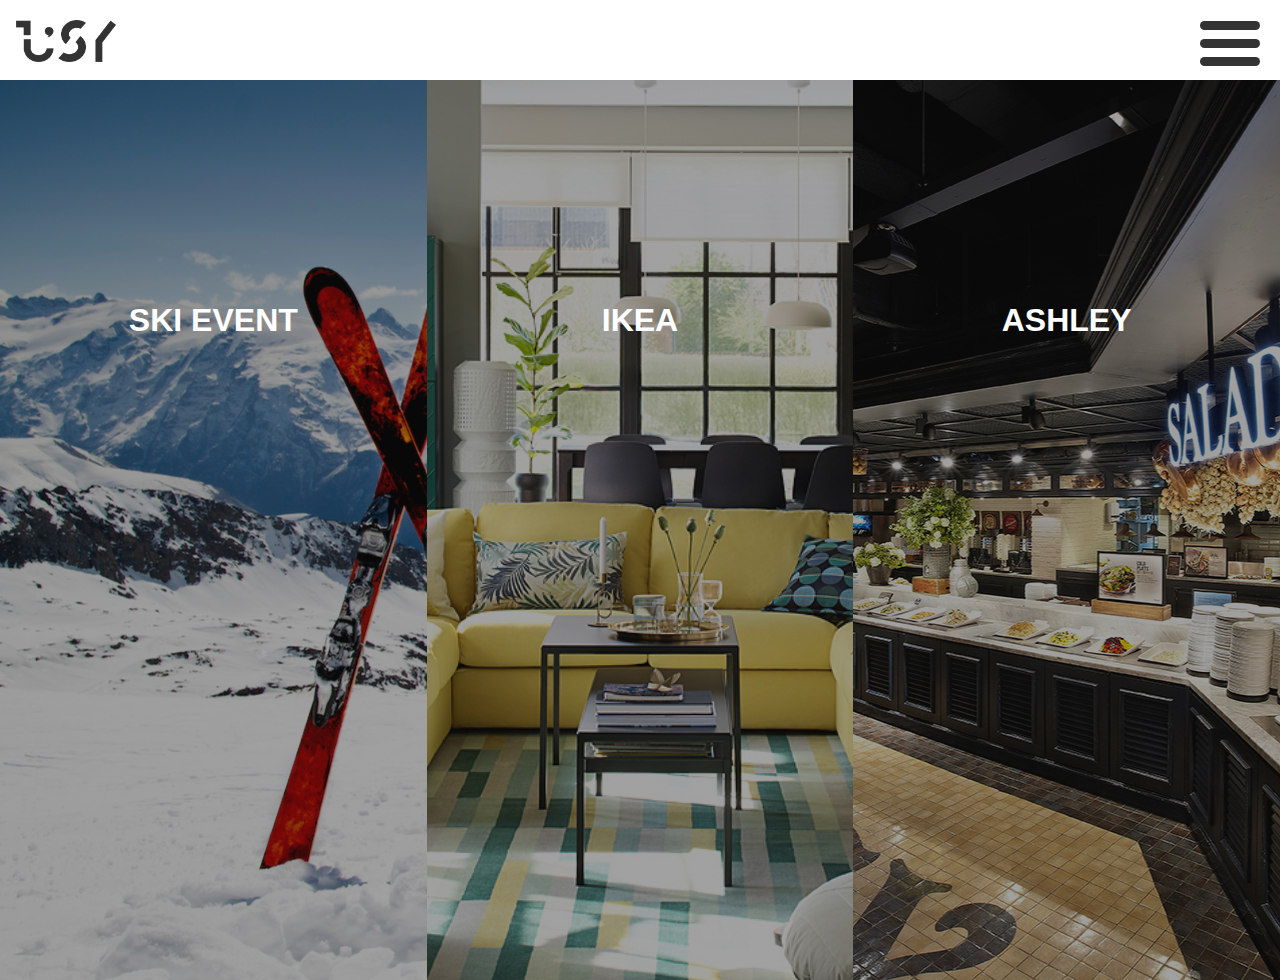
==== html/src/process.html @ c1afd136 "my site upload" ====
<!DOCTYPE html>
<!-- process.html -->
<html lang="ko-KR">
<head>
    <meta charset="UTF-8">
    <meta name="viewport" content="width=device-width, user-scalable=no, initial-scale=1.0, maximum-scale=1.0, minimum-scale=1.0"/>
    <meta http-equiv="X-UA-Compatible" content="ie=edge">
    <!--[if lte IE9]>
        <script src="../js/base/html5shiv-printshiv.js"></script>
        <script src="../js/base/html5shiv.js"></script>
    <![endif]-->
    <!-- fontAwsome and nanumGothicCodingFont -->
    <link rel="stylesheet" href="../../fontAwesome/css/font-awesome.min.css">
    <link rel="stylesheet" href="../../fontawesome_new/css/fontawesome-all.min.css">
    <link rel="stylesheet" href="../../font/transfonterNanum/stylesheet.css">
    <!-- css Reset and globalClass -->
    <link rel="stylesheet" href="../../css/base/reset.css">
    <link rel="stylesheet" href="../../css/base/common.css">
    <!-- use css -->
    <link rel="stylesheet" href="../../css/src/process.css">
    <!-- faviconFile -->
    <link rel="alle-tioch-icon" href="../../img/favicon.png">
    <link rel="shortcut icon" href="../../img/favicon.png" type="image/x-icon">
    <title>siteName</title>
</head>
<body>
  <div id="wrap">
      <!-- <header id="headBox">
        <h1>slidebanner 만들기</h1>
      </header> -->
      <header id="headBox">
        <h1 class="logo"><a href="../src/main.html"><span class="hidden">개인 사이트 로고 및 메인 페이지로 이동</span></a></h1>
        <div class="resume_btn">
          <button class="open_btn" type="button">
            <span class="hidden"></span>
            <span class="hidden"></span>
            <span class="hidden"></span>
         </button>
        </div>
       <div class="resume_box"></div>
      </header>
      <!-- <article id="contentBox"></article> -->
      <footer id="footBox">
       <nav id="gnb">
          <h2 class="hidden">navigation</h2>
          <ul>
            <li><a href="#">ski event</a></li>
            <li><a href="#">ikea</a></li>
            <li><a href="#">ashley</a></li>
          </ul>
        </nav>
      </footer>
    </div>
    <!-- script -->
    <script src="../../js/base/jquery-3.2.1.js"></script>
    <script src="../../js/base/jquery-ui.js"></script>
    <script src="../../js/base/swiper.min.js"></script>
    <!-- use script -->
    <script src="../../js/src/process.js"></script>
</body>
</html>
---- css/base/common.css ----
/* common.css */
.clearfix:after{content:" "; display:block; width:100%; height:0; clear:both;}
.clearfix::after{content:" "; display:block; width:100%; height:0; clear:both;}

/* .hidden{display:block; width:0; height:0; position:absolute; z-index:-100; overflow:hidden;}
.hidden_wrap a>span{display:block; width:0; height:0; position:absolute; z-index:-100; overflow:hidden;} */
.hidden_wrap a>span,
.hidden_wrap button>span,
.hidden{display:block; width:0; height:0; position:absolute; z-index:-100; overflow:hidden;}

.hidden_wrap a{display:block; width:100%; height:100%;}


#wrap ul>.first,
#wrap ol>.first{margin-left:0; border-left:0;}
#wrap ul>.last,
#wrap ol>.last{margin-right:0; border-right:0;}
#wrap ul>.top,
#wrap ol>.top{margin-top:0; border-top:0;}
#wrap ul>.bottom,
#wrap ol>.bottom{margin-bottom:0; border-bottom:0;}

.wrap{width:100%; height:auto;}
.wrap_full {width:100%; min-width:960px; height:auto; margin:0 auto;}
/*.wrap_full {width:100%; min-width:auto; height:auto; margin:0 auto;}*/
.wrap:after, .wrap_full:after {content:" "; display:block; clear:both;}

@media screen and (min-width:1024px) {
  .wrap {width:960px; margin:0 auto;}
  .wrap_full {width:100%; min-width:960px;}
  /*.wrap_full {width:100%; min-width:960px; height:auto; margin:0 auto;}*/
}

/*@media screen and (max-width:480px) {
  .wrap{width:100%;}
  .wrap_full {width:100%; min-width:auto; height:auto; margin:0 auto;}
    .wrap_full {width:100%; min-width:240px; height:auto; margin:0 auto;}
}*/
/*@media screen and (min-width:481px) {
  .wrap{width:100%;}
  .wrap_full {width:100%; min-width:auto; height:auto; margin:0 auto;}
}*/
/*@media screen and (min-width:768px) {
  .wrap{width:100%;}
  .wrap_full {width:100%; min-width:auto; height:auto; margin:0 auto;}
}*/
/*@media screen and (min-width:1367px) {
  .wrap{width:960px; height:auto; margin:0 auto;}
  .wrap_full {width:100%; min-width:960px; height:auto; margin:0 auto;}
}*/

/* loading 화면만들기 */
  body.loading:before{content:"\f042"; font-family: fontawesome; color:#f06; animation:spin 3s infinite ease; display:block; width:10rem; height:10rem; text-align: center; line-height: 10rem; position:fixed; top:50%; margin-top:-5rem; left:50%; margin-left:-5rem; z-index: 2000; font-size: 5rem}
  /* animation:name duration(전체시간) repeat(반복횟수-infinite : 무제한) timming(지속시간); */
  body.loading:after{content:"loading..."; display: block; width:100%; height:100%; position:fixed; top:0; left:0; z-index: 1900; background-color:#0cc; box-sizing: border-box; padding-top:50%; text-align: center;}

  @keyframes spin {
    0%{transform:rotate(0);}
    /*5%{transform:rotate(5deg);}*/
    /*10%{transform:rotate(10deg);}*/
    50%{color:#fa0;}
    100%{transform:rotate(720deg);}
  }

/* accessibility.css */

a:focus, button:focus,
input[type="submit"]:focus,
input[type="reset"]:focus,
input[type="image"]:focus,
input[type="file"]:focus,
input[type="button"]:focus{outline:2px solid #d07; outline-offset: 3px; background-color:#d07; color:#fff;}

input[type="text"]:focus,
input[type="password"]:focus,
input[type="search"]:focus,
input[type="email"]:focus,
input[type="tel"]:focus,
input[type="number"]:focus,
input[type="date"]:focus,
input[type="month"]:focus,
input[type="year"]:focus,
input[type="week"]:focus,
input[type="url"]:focus,
textarea:focus{outline:2px solid #d07; outline-offset: 3px; background-color:#faa;}

/*[tab-index]*/


/* grid_responsive.css */
.row{width:100%; height:auto;}
.row:after{content:" "; display:block; clear:both;}

  /* mob (max-width:480) */
@media screen and (max-width:480px) {
  .mob_01{float:left; width:16.666667%;}
  .mob_02{float:left; width:33.333333%;}
  .mob_03{float:left; width:50%;}
  .mob_04{float:left; width:66.666667%;}
  .mob_05{float:left; width:83.333333%;}
  .mob_06{float:left; width:100%;}
}
  /* tavV (min-width:481) (max-width:767) */
@media screen and (min-width:481px) {
  .tab_v_01{float:left; width:11.1111111%;}
  .tab_v_02{float:left; width:22.2222222%;}
  .tab_v_03{float:left; width:33.3333333%;}
  .tab_v_04{float:left; width:44.4444444%;}
  .tab_v_05{float:left; width:55.5555556%;}
  .tab_v_06{float:left; width:66.6666667%;}
  .tab_v_07{float:left; width:77.7777778%;}
  .tab_v_08{float:left; width:88.8888889%;}
  .tab_v_09{float:left; width:100%;}
}
  /* tabPc (min-width:768) (max-width:1366) */
    /* (max-width:1366px), (min-width:1367px)에서 콤마는 or이라는 의미를 가지고 있다. */
@media screen and (min-width:768px) {
  .tab_pc_01{float:left; width:8.333333%;}
  .tab_pc_02{float:left; width:16.666666%;}
  .tab_pc_03{float:left; width:25%;}
  .tab_pc_04{float:left; width:33.333332%;}
  .tab_pc_05{float:left; width:41.666665%;}
  .tab_pc_06{float:left; width:50%;}
  .tab_pc_07{float:left; width:58.333331%;}
  .tab_pc_08{float:left; width:66.666664%;}
  .tab_pc_09{float:left; width:75%;}
  .tab_pc_10{float:left; width:83.333333%;}
  .tab_pc_11{float:left; width:91.666663%;}
  .tab_pc_12{float:left; width:100%;
}
   /*pxFull (min-width:1367) */
@media screen and (min-width:1367px) {
    .tab_full_01{float:left; width:8.333333%;}
    .tab_full_02{float:left; width:16.666666%;}
    .tab_full_03{float:left; width:25%;}
    .tab_full_04{float:left; width:33.333332%;}
    .tab_full_05{float:left; width:41.666665%;}
    .tab_full_06{float:left; width:50%;}
    .tab_full_07{float:left; width:58.333331%;}
    .tab_full_08{float:left; width:66.666664%;}
    .tab_full_09{float:left; width:75%;}
    .tab_full_10{float:left; width:83.333333%;}
    .tab_full_11{float:left; width:91.666663%;}
    .tab_full_12{float:left; width:100%;
}
---- css/src/process.css ----
/* process.css */

/* slide_banner_02.css */
html, body{width:100%; height:100%; /*overflow-y: hidden; */}
#wrap{width:100%; height:100%; margin:auto;}
/* = #headBox ================================ */
#headBox{width:100%; min-width:60rem; height:10%; max-height:80px; margin:auto; background-color:#fff; padding:1rem; box-sizing: border-box; position:relative;}
#headBox>h1{width:100px; height:50px; background-image:url(../../img/logo/logo_b/logo.png); background-repeat: no-repeat; background-position:center; background-size: contain;}
#headBox>h1>a{display:block; width:100%; height:100%;}

.resume_btn{width:auto; height:auto; position:absolute; top: 50%; right: 0; margin-right:20px; z-index: 1000; margin-top:-22px;}
.open_btn{width: 60px; height: 45px; position: relative; -webkit-transform: rotate(0deg); -moz-transform: rotate(0deg); -o-transform: rotate(0deg); transform: rotate(0deg); -webkit-transition: .5s ease-in-out; -moz-transition: .5s ease-in-out; -o-transition: .5s ease-in-out; transition: .5s ease-in-out; cursor: pointer; background-color:inherit;}
.open_btn span {display: block; position: absolute; height: 9px; width: 100%; margin-top:3px; background-color: #333; border-radius: 9px; opacity: 1; left: 0; -webkit-transform: rotate(0deg); -moz-transform: rotate(0deg); -o-transform: rotate(0deg); transform: rotate(0deg); -webkit-transition: .25s ease-in-out; -moz-transition: .25s ease-in-out; -o-transition: .25s ease-in-out; transition: .25s ease-in-out;}

.open_btn span:nth-child(1) {top: 0px; -webkit-transform-origin: left center; -moz-transform-origin: left center; -o-transform-origin: left center; transform-origin: left center;}

.open_btn span:nth-child(2) {top: 18px; -webkit-transform-origin: left center; -moz-transform-origin: left center; -o-transform-origin: left center; transform-origin: left center;}

.open_btn span:nth-child(3) {top: 36px; -webkit-transform-origin: left center; -moz-transform-origin: left center; -o-transform-origin: left center; transform-origin: left center;}

.open_btn.active span:nth-child(1) {-webkit-transform: rotate(45deg); -moz-transform: rotate(45deg); -o-transform: rotate(45deg); transform: rotate(45deg); top: -3px; left: 8px;}

.open_btn.active span:nth-child(2) {width: 0%; opacity: 0;}

.open_btn.active span:nth-child(3) {-webkit-transform: rotate(-45deg); -moz-transform: rotate(-45deg); -o-transform: rotate(-45deg); transform: rotate(-45deg); top: 39px; left: 8px;}

/* resume image */
.resume_box{width: 100%; height: auto; background-image:url(../../img/resume/resume.png); box-sizing: border-box; padding: 0.2rem;/* transition:all 800ms ease;*/}

/* = #footBox ================================ */
#footBox{width:100%; height:100%; background-color:#ccc;}
  #gnb{width:100%; height:100%;}
  #gnb>ul{width:100%; height:100%;}
  #gnb li{width:33.333333%; height:100%; float:left; position:relative; background-repeat: no-repeat; background-position:center; background-size: auto;}
  #gnb li:nth-child(1){background-image:url(../../img/project_01_skiEvent/ski_image_02.jpg); background-position:left;}
  #gnb li:nth-child(2){background-image:url(../../img/project_02_ikea/banner_02.jpg); background-size: cover;}
  #gnb li:nth-child(3){background-image:url(../../img/project_03_ashley/ashley_store.jpg);}
  #gnb a{width:100%; height:100%; display:block; text-align: center; line-height: 30rem; font-size:2rem; color:#fff; font-weight: bold; background-color:rgba(20,20,20,0.4); transition:all 300ms ease; position:absolute; right:0; left:0; text-transform: uppercase;}

  #gnb a:hover{color:#333; font-size:3rem; width:130%; background-image:inherit; z-index:200; left:-15%; background-repeat: no-repeat;background-position:center; background-size: cover; text-shadow:3px 3px 3px #fff; }
  #gnb a.focus:after{content:"방문하시겠습니까? \A test"; white-space: pre; display:block; width:80%; height:20%; min-height:50px; position:absolute; bottom:10%; left:10%; background-color:rgba(255,255,255,0.8); border-radius:3rem; text-align: center; z-index:200; line-height: 120%; font-size:1.2rem; color:#222; padding-top:3rem;}
  #gnb a.focus{color:#333; font-size:3rem; background-color:inherit; z-index:200;}

/* step_02 | step_03 */
  #gnb li:first-child>a:hover{left: 0;}
  #gnb li:last-child>a:hover{left: -30%;}
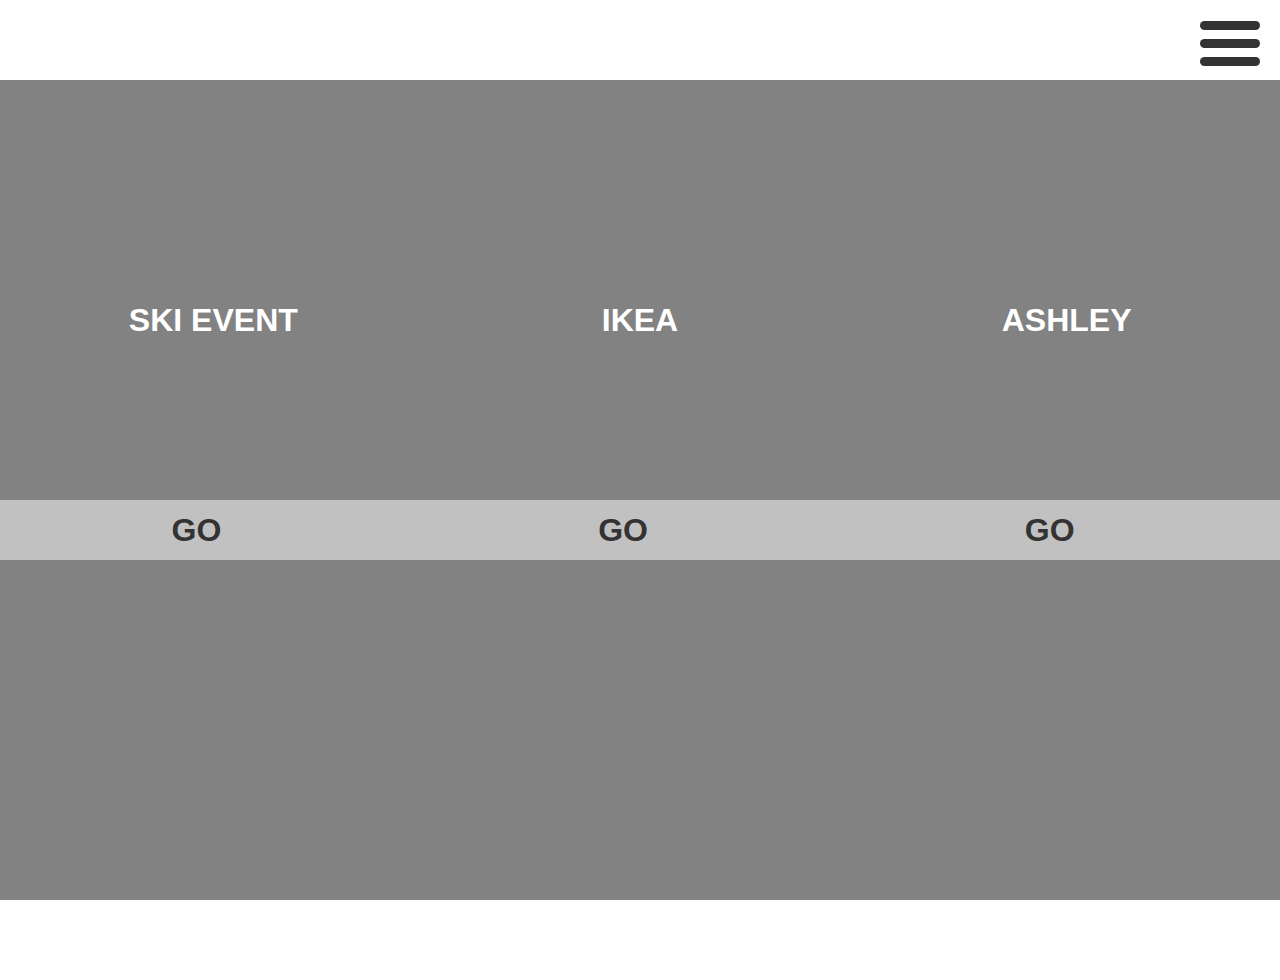
==== commit 66799706: "mySite modify html css js" ====
--- a/html/src/process.html
+++ b/html/src/process.html
@@ -37,16 +37,33 @@
             <span class="hidden"></span>
          </button>
         </div>
-       <div class="resume_box"></div>
+       <div class="resume_box">
+         <div class="resume"></div>
+       </div>
       </header>
       <!-- <article id="contentBox"></article> -->
       <footer id="footBox">
        <nav id="gnb">
           <h2 class="hidden">navigation</h2>
           <ul>
-            <li><a href="#">ski event</a></li>
-            <li><a href="#">ikea</a></li>
-            <li><a href="#">ashley</a></li>
+            <li>
+              <div class="go_btn">
+                <a href="#">go <i class="fas fa-arrow-right"></i></a>
+              </div>
+              <a href="#">ski event</a>
+            </li>
+            <li>
+              <div class="go_btn">
+                <a href="#">go <i class="fas fa-arrow-right"></i></a>
+              </div>
+              <a href="#">ikea</a>
+            </li>
+            <li>
+              <div class="go_btn">
+                <a href="#">go <i class="fas fa-arrow-right"></i></a>
+              </div>
+              <a href="#">ashley</a>
+            </li>
           </ul>
         </nav>
       </footer>
--- a/css/base/common.css
+++ b/css/base/common.css
@@ -69,7 +69,7 @@
 input[type="reset"]:focus,
 input[type="image"]:focus,
 input[type="file"]:focus,
-input[type="button"]:focus{outline:2px solid #d07; outline-offset: 3px; background-color:#d07; color:#fff;}
+input[type="button"]:focus{outline:2px solid #d07; outline-offset: 3px; background-color:transparent; color:#fff;}
 
 input[type="text"]:focus,
 input[type="password"]:focus,
--- a/css/src/process.css
+++ b/css/src/process.css
@@ -1,7 +1,7 @@
 /* process.css */
 
 /* slide_banner_02.css */
-html, body{width:100%; height:100%; /*overflow-y: hidden; */}
+html, body{width:100%; height:100%; overflow-y: hidden; }
 #wrap{width:100%; height:100%; margin:auto;}
 /* = #headBox ================================ */
 #headBox{width:100%; min-width:60rem; height:10%; max-height:80px; margin:auto; background-color:#fff; padding:1rem; box-sizing: border-box; position:relative;}
@@ -25,7 +25,8 @@
 .open_btn.active span:nth-child(3) {-webkit-transform: rotate(-45deg); -moz-transform: rotate(-45deg); -o-transform: rotate(-45deg); transform: rotate(-45deg); top: 39px; left: 8px;}
 
 /* resume image */
-.resume_box{width: 100%; height: auto; background-image:url(../../img/resume/resume.png); box-sizing: border-box; padding: 0.2rem;/* transition:all 800ms ease;*/}
+.resume_box{width: 100%; height: 100%; display:none;}
+.resume{background-image:url(../../img/resume/resume.png); background-repeat:no-repeat; background-position: center; background-size:contain;}
 
 /* = #footBox ================================ */
 #footBox{width:100%; height:100%; background-color:#ccc;}
@@ -35,11 +36,17 @@
   #gnb li:nth-child(1){background-image:url(../../img/project_01_skiEvent/ski_image_02.jpg); background-position:left;}
   #gnb li:nth-child(2){background-image:url(../../img/project_02_ikea/banner_02.jpg); background-size: cover;}
   #gnb li:nth-child(3){background-image:url(../../img/project_03_ashley/ashley_store.jpg);}
-  #gnb a{width:100%; height:100%; display:block; text-align: center; line-height: 30rem; font-size:2rem; color:#fff; font-weight: bold; background-color:rgba(20,20,20,0.4); transition:all 300ms ease; position:absolute; right:0; left:0; text-transform: uppercase;}
+  #gnb li>a{width:100%; height:100%; display:block; text-align: center; line-height: 30rem; font-size:2rem; color:#fff; font-weight: bold; background-color:rgba(20,20,20,0.4); transition:all 300ms ease; position:absolute; right:0; left:0; text-transform: uppercase;}
 
-  #gnb a:hover{color:#333; font-size:3rem; width:130%; background-image:inherit; z-index:200; left:-15%; background-repeat: no-repeat;background-position:center; background-size: cover; text-shadow:3px 3px 3px #fff; }
-  #gnb a.focus:after{content:"방문하시겠습니까? \A test"; white-space: pre; display:block; width:80%; height:20%; min-height:50px; position:absolute; bottom:10%; left:10%; background-color:rgba(255,255,255,0.8); border-radius:3rem; text-align: center; z-index:200; line-height: 120%; font-size:1.2rem; color:#222; padding-top:3rem;}
-  #gnb a.focus{color:#333; font-size:3rem; background-color:inherit; z-index:200;}
+  #gnb li>a:hover{color:#333; font-size:3rem; width:130%; background-image:inherit; z-index:200; left:-15%; background-repeat: no-repeat;background-position:center; background-size: cover; text-shadow:3px 3px 3px #fff; }
+  #gnb li:nth-child(1)>a.focus:after{content:"DESIGN CONCET \A \A HANDY & NEATLY"; white-space: pre; display:block; width:80%; height:20%; min-height:50px; position:absolute; bottom:10%; left:10%; background-color:rgba(255,255,255,0.8); border-radius:3rem; text-align: center; z-index:200; line-height: 120%; font-size:1.2rem; color:#222; padding-top:3rem;}
+   #gnb li:nth-child(2)>a.focus:after{content:"DESIGN CONCET \A \A TRANDY & INTIMATE"; white-space: pre; display:block; width:80%; height:20%; min-height:50px; position:absolute; bottom:10%; left:10%; background-color:rgba(255,255,255,0.8); border-radius:3rem; text-align: center; z-index:200; line-height: 120%; font-size:1.2rem; color:#222; padding-top:3rem;}
+    #gnb li:nth-child(3)>a.focus:after{content:"DESIGN CONCET \A \A LYRICAL & CLASSICAL"; white-space: pre; display:block; width:80%; height:20%; min-height:50px; position:absolute; bottom:10%; left:10%; background-color:rgba(255,255,255,0.8); border-radius:3rem; text-align: center; z-index:200; line-height: 120%; font-size:1.2rem; color:#222; padding-top:3rem;}
+
+    #gnb>ul>li>.go_btn{width: 100%; height:60px; position:absolute; top:50%; background-color:rgba(255,255,255,0.5); z-index:300; margin-top:-30px; /*border:1px solid #333;*/}
+     #gnb>ul>li>.go_btn>a{display:block; width:100%; height:100%; background-color:transparent; color:#333; text-align: center; line-height: 60px; font-size:2rem; text-transform:uppercase; font-weight: bold;}
+
+  #gnb li>a.focus{color:#333; font-size:3rem; background-color:inherit; z-index:200;}
 
 /* step_02 | step_03 */
   #gnb li:first-child>a:hover{left: 0;}
